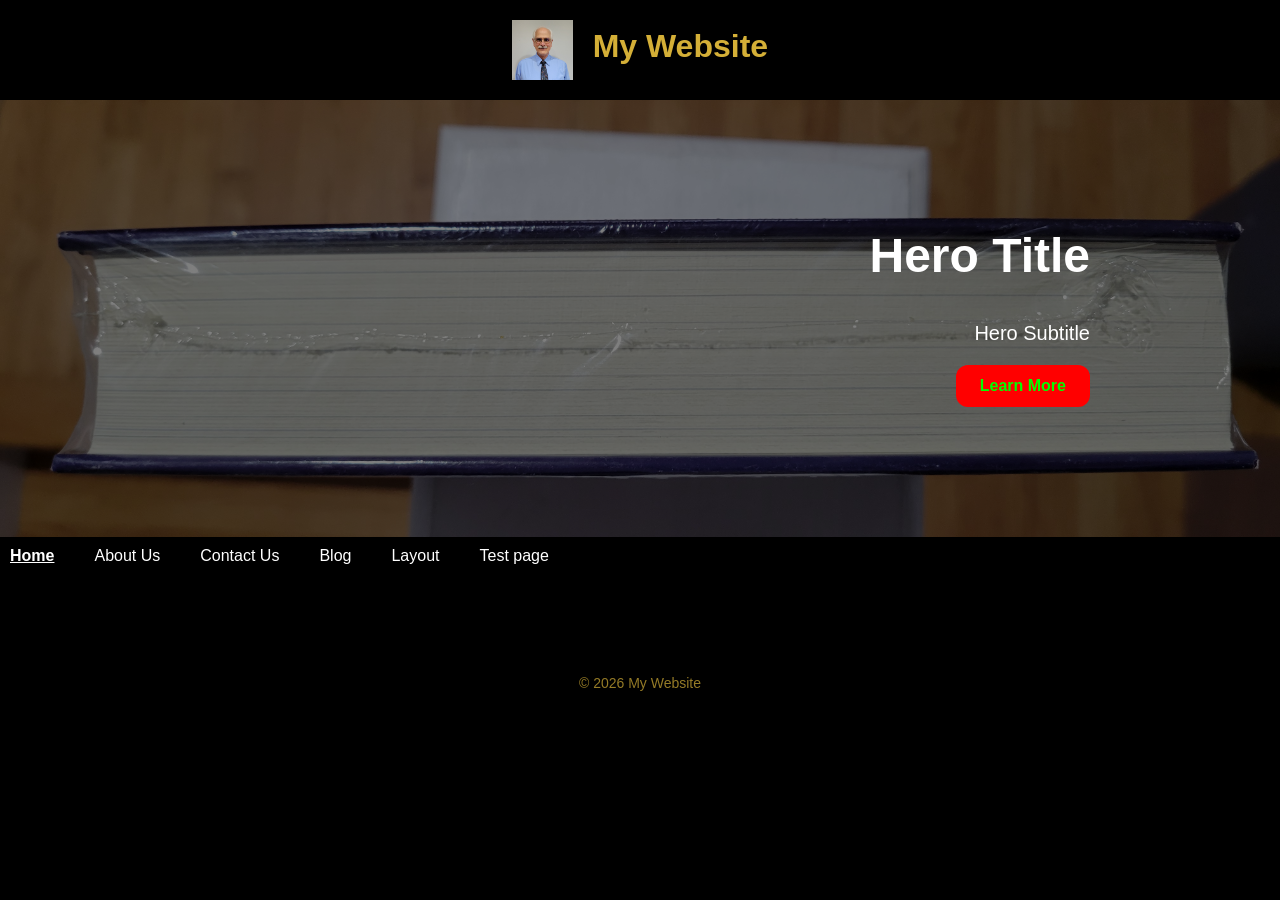
==== index.html @ e1ee7864 "changed spacing" ====
<!DOCTYPE html>
<html lang="en">
<head>
    <meta charset="UTF-8">
    <meta name="viewport" content="width=device-width, initial-scale=1.0">
    <title>My Website</title>
    <link rel="stylesheet" href="base.css?v=639138533425248418">
    <link rel="stylesheet" href="style.css?v=639138533425248418">
    <link rel="stylesheet" href="custom.css?v=639138533425248418">
</head>
<body>

    
<header class="site-header">
    <div class="site-header-inner header-logo-left">
        
<div class="site-logo">
    <img src="assets/images/20251204_155858(1).jpg" alt="Logo">
</div>

        <div class="site-header-text">
            <h1>My Website</h1>
            <p></p>
        </div>
    </div>
</header>

    
<section class="hero hero-tall hero-align-right" style="background-image: url('assets/images/20260126_101650.jpg');">
    <div class="hero-overlay" style="background: rgba(0, 0, 0, 0.5);"></div>

    <div class="hero-inner">
        <h1>Hero Title</h1>
        <p>Hero Subtitle</p>
 <a href="#" class="site-button button-solid">Learn More</a>
    </div>
</section>

    <nav class="menu-top menu-align-left menu-sticky menu-spacing-wide">
    <a href="index.html" class="active">Home</a>
<a href="about-us.html">About Us</a>
<a href="contact-us.html">Contact Us</a>
<a href="blog.html">Blog</a>
<a href="layout.html">Layout</a>
<a href="test-page.html">Test page</a>
</nav>

    <div class="content content-standard">

    </div>
    <!--</div>-->
    <footer>
        © 2026 My Website
    </footer>
</body>
</html>
---- base.css ----
* {
    box-sizing: border-box;
}

body {
    margin: 0;
    font-family: Arial, sans-serif;
    text-align: center;
}

a {
    text-decoration: none;
}

.menu-top {
    display: flex;
    gap: 20px;
    padding: 10px;
    width: 100%;
}

.menu-align-left {
    justify-content: flex-start;
}

.menu-align-center {
    justify-content: center;
}

.menu-align-right {
    justify-content: flex-end;
}

.menu-sticky {
    position: sticky;
    top: 0;
    z-index: 1000;
}

.layout {
    display: flex;
}

.menu-side {
    width: 200px;
    display: flex;
    flex-direction: column;
    padding: 10px;
}

    .menu-side.left {
        order: 0;
        text-align: left;
    }

    .menu-side.right {
        order: 1;
        text-align: right;
    }

.content {
    flex: 1;
    width: 100%;
    margin-left: auto;
    margin-right: auto;
    padding: 20px;
}

.content-narrow {
    max-width: 700px;
}

.content-standard {
    max-width: 950px;
}

.content-wide {
    max-width: 1200px;
}

.hero-button {
    display: inline-block;
    padding: 12px 22px;
    text-decoration: none;
    border: 1px solid currentColor;
    border-radius: 6px;
}

.content-image {
    max-width: 100%;
    height: auto;
    display: block;
    margin: 20px 0;
    border-radius: 8px;
}

footer {
    margin-top: 40px;
    padding: 20px;
    text-align: center;
    font-size: 14px;
    opacity: 0.7;
}

@media (max-width: 768px) {
    .layout {
        display: block;
    }

    .menu-side {
        width: 100%;
    }

    .content {
        max-width: 100%;
        padding: 15px;
    }
}

.menu-spacing-tight {
    gap: 10px;
}

.menu-spacing-normal {
    gap: 20px;
}

.menu-spacing-wide {
    gap: 40px;
}

.site-header {
    width: 100%;
    padding: 20px;
    text-align: center;
}

.site-header {
    width: 100%;
    padding: 20px;
}

.site-header-inner {
    display: flex;
    align-items: center;
    justify-content: center;
    gap: 20px;
}

.site-header-text h1 {
    margin: 0;
}

.site-header-text p {
    margin: 6px 0 0;
}

.site-logo-placeholder {
    width: 80px;
    height: 80px;
    border: 1px dashed currentColor;
    display: flex;
    align-items: center;
    justify-content: center;
}

.header-text-only .site-logo-placeholder {
    display: none;
}

.header-logo-left {
    flex-direction: row;
}

.header-logo-right {
    flex-direction: row-reverse;
}

.site-logo img {
    max-height: 60px;
    width: auto;
}

.site-logo {
    display: flex;
    align-items: center;
}

a.active {
    font-weight: bold;
    text-decoration: underline;
}

.hero {
    padding: 80px 20px;
    text-align: center;
    background-size: cover;
    background-position: center;
    background-repeat: no-repeat;
}

.hero {
    position: relative;
    color: white;
    padding: 80px 20px;
}

.hero-overlay {
    position: absolute;
    top: 0;
    left: 0;
    right: 0;
    bottom: 0;
    background: rgba(0, 0, 0, 0.5); /* darkness level */
    z-index: 1;
}

.hero-inner {
    position: relative;
    z-index: 2;
    max-width: 900px;
    margin: 0 auto;
    display: flex;
    flex-direction: column;
    gap: 16px;
}

    .hero-inner h1 {
        font-size: 3rem;
        line-height: 1.1;
        margin: 0 0 18px;
    }

    .hero-inner p {
        font-size: 1.25rem;
        line-height: 1.6;
        max-width: 700px;
        margin-top: 0;
        margin-bottom: 0;
    }

@media (max-width: 768px) {
    .hero-short {
        padding-top: 40px;
        padding-bottom: 40px;
    }

    .hero-medium {
        padding-top: 60px;
        padding-bottom: 60px;
    }

    .hero-tall {
        padding-top: 90px;
        padding-bottom: 90px;
    }

    .hero-inner h1 {
        font-size: 2.2rem;
    }

    .hero-inner p {
        font-size: 1.05rem;
    }
}

.hero-short {
    padding-top: 50px;
    padding-bottom: 50px;
}

.hero-medium {
    padding-top: 80px;
    padding-bottom: 80px;
}

.hero-tall {
    padding-top: 130px;
    padding-bottom: 130px;
}

.hero-align-left .hero-inner {
    align-items: flex-start;
    text-align: left;
}

.hero-align-center .hero-inner {
    align-items: center;
    text-align: center;
}

.hero-align-right .hero-inner {
    align-items: flex-end;
    text-align: right;
}

.site-button {
    display: inline-block;
    padding: 12px 24px;
    font-weight: bold;
    text-decoration: none;
    border-radius: 6px;
    transition: all 0.2s ease;
}

.button-solid {
    background-color: gold;
    color: black;
}

.button-outline {
    border: 2px solid gold;
    color: gold;
    background: transparent;
}

.button-ghost {
    color: white;
    background: transparent;
}

.site-button {
    display: inline-block;
    padding: 12px 24px;
    font-weight: bold;
    text-decoration: none;
    border-radius: 6px;
    transition: all 0.2s ease;
}

/* SOLID */
.button-solid {
    background-color: gold;
    color: black;
}

    .button-solid:hover {
        background-color: #e6c200;
    }

/* OUTLINE */
.button-outline {
    border: 2px solid gold;
    color: gold;
    background: transparent;
}

    .button-outline:hover {
        background-color: gold;
        color: black;
    }

/* GHOST */
.button-ghost {
    color: white;
    background: transparent;
}

.button-ghost:hover {
    text-decoration: underline;
}

.content-section {
    padding: 40px 0;
    border-top: 1px solid rgba(255, 255, 255, 0.15);
}

    .content-section h2 {
        margin: 0 0 16px;
    }

    .content-section p {
        margin: 0 0 20px;
        line-height: 1.6;
    }

.content-image {
    max-width: 100%;
    height: auto;
    margin-bottom: 20px;
}

.section-row {
    display: flex;
    gap: 20px;
    align-items: center;
}

    .section-row img {
        max-width: 300px;
    }

/* =========================================
   SECTION TEMPLATES
========================================= */

.section-template-hero {
    text-align: center;
    padding: 90px 35px;
    border-radius: 18px;
    background: rgba(255, 255, 255, 0.06);
    margin: 40px 0;
}

    .section-template-hero h2 {
        font-size: 3rem;
        margin-bottom: 20px;
    }

    .section-template-hero p {
        font-size: 1.25rem;
        max-width: 700px;
        margin: 0 auto 30px auto;
    }

.section-template-cta {
    text-align: center;
    padding: 55px 35px;
    border-radius: 18px;
    border: 2px solid rgba(255, 255, 255, 0.2);
    background: rgba(255, 255, 255, 0.04);
    margin: 40px 0;
}

    .section-template-cta h2 {
        font-size: 2.2rem;
        margin-bottom: 15px;
    }

    .section-template-cta p {
        font-size: 1.1rem;
        margin-bottom: 25px;
    }

.section-template-image-left {
    padding: 45px 0;
}

.section-template-image-left .section-row {
    align-items: center;
    gap: 45px;
 }

.animate-fade-in {
    animation-name: fadeIn;
    animation-timing-function: ease;
    animation-fill-mode: both;
}

.animate-slide-up {
    animation-name: slideUp;
    animation-timing-function: ease;
    animation-fill-mode: both;
}

.animate-zoom-in {
    animation-name: zoomIn;
    animation-timing-function: ease;
    animation-fill-mode: both;
}

@keyframes fadeIn {
    from {
        opacity: 0;
    }

    to {
        opacity: 1;
    }
}

@keyframes slideUp {
    from {
        opacity: 0;
        transform: translateY(40px);
    }

    to {
        opacity: 1;
        transform: translateY(0);
    }
}

@keyframes zoomIn {
    from {
        opacity: 0;
        transform: scale(0.9);
    }

    to {
        opacity: 1;
        transform: scale(1);
    }
}

/* =========================================
   RESPONSIVE / MOBILE
========================================= */

@media (max-width: 768px) {
    /* Layout */
    .layout {
        display: block;
    }

    .menu-side {
        width: 100%;
    }

    .content {
        max-width: 100%;
        padding: 15px;
    }

    /* Hero */
    .hero-short {
        padding-top: 40px;
        padding-bottom: 40px;
    }

    .hero-medium {
        padding-top: 60px;
        padding-bottom: 60px;
    }

    .hero-tall {
        padding-top: 90px;
        padding-bottom: 90px;
    }

    .hero-inner h1 {
        font-size: 2.2rem;
    }

    .hero-inner p {
        font-size: 1.05rem;
    }

    /* Section visibility */
    .hide-mobile {
        display: none !important;
    }

    .hide-image-mobile {
        display: none !important;
    }

    /* Section mobile layout */
    .content-section {
        padding: var(--mobile-padding) !important;
        text-align: var(--mobile-text-align) !important;
        min-height: var(--mobile-min-height) !important;
        margin-bottom: var(--mobile-margin-bottom) !important;
        background-position: var(--mobile-background-position) !important;
    }

    .stack-mobile .section-row {
        flex-direction: column !important;
    }

    /* Section mobile typography */
    .content-section h2 {
        font-size: var(--mobile-title-font-size) !important;
    }

    .content-section p {
        font-size: var(--mobile-text-font-size) !important;
    }

    /* Section mobile images */
    .content-section .content-image {
        width: var(--mobile-image-width) !important;
        max-width: 100%;
        height: auto;
    }

    /* Section mobile buttons */
    .content-section .site-button {
        display: block;
        text-align: center;
    }

    .content-section.mobile-button-align-left .site-button {
        margin-left: 0 !important;
        margin-right: auto !important;
    }

    .content-section.mobile-button-align-center .site-button {
        margin-left: auto !important;
        margin-right: auto !important;
    }

    .content-section.mobile-button-align-right .site-button {
        margin-left: auto !important;
        margin-right: 0 !important;
    }

    /* Custom mobile width */
    .content-section[style*="--mobile-button-width"] .site-button {
        width: var(--mobile-button-width) !important;
    }
}
---- style.css ----
body {
    background-color: #000000;
    color: #d4af37;
}

a {
    color: #ffffff;
}

.menu-top,
.menu-side,
.menu-sticky {
    background-color: #000000;
}

footer {
    background-color: #000000;
    color: #d4af37;
}
---- custom.css ----
.site-button {
    border-radius: 12px;
}

/* SOLID */
.site-button.button-solid {
    background-color: Red;
    color: Lime;
}

.site-button.button-solid:hover {
    background-color: Yellow;
}

/* OUTLINE */
.site-button.button-outline {
    border-color: Red;
    color: Red;
    background: transparent;
}

.site-button.button-outline:hover {
    background-color: Yellow;
    color: Lime;
}

/* GHOST */
.site-button.button-ghost {
    color: Lime;
    background: transparent;
}

.site-button.button-ghost:hover {
    color: Yellow;
    text-decoration: underline;
}
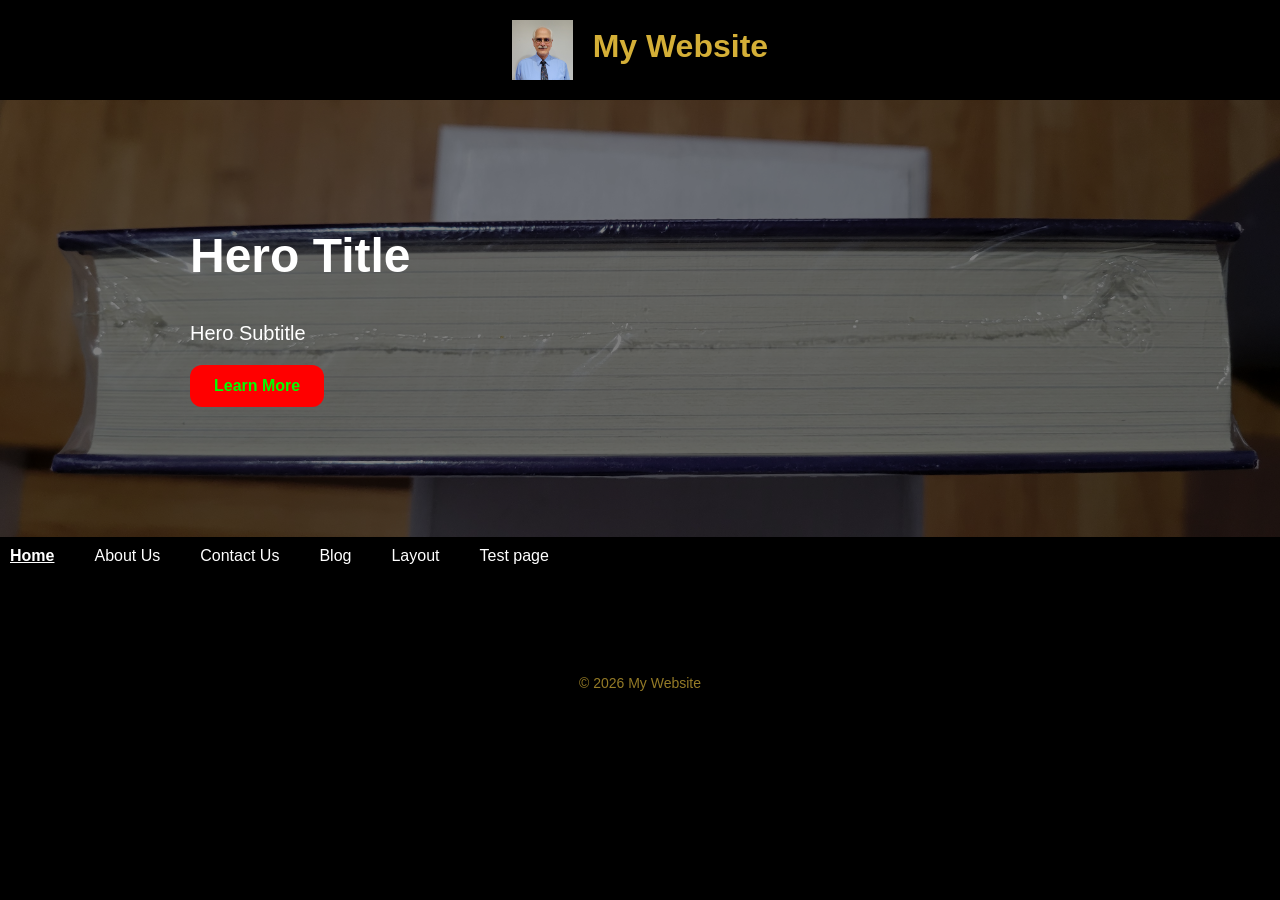
==== commit 3504be54: "moved one button" ====
--- a/index.html
+++ b/index.html
@@ -4,9 +4,9 @@
     <meta charset="UTF-8">
     <meta name="viewport" content="width=device-width, initial-scale=1.0">
     <title>My Website</title>
-    <link rel="stylesheet" href="base.css?v=639138533425248418">
-    <link rel="stylesheet" href="style.css?v=639138533425248418">
-    <link rel="stylesheet" href="custom.css?v=639138533425248418">
+    <link rel="stylesheet" href="base.css?v=639138552689525630">
+    <link rel="stylesheet" href="style.css?v=639138552689525630">
+    <link rel="stylesheet" href="custom.css?v=639138552689525630">
 </head>
 <body>
 
@@ -26,7 +26,7 @@
 </header>
 
     
-<section class="hero hero-tall hero-align-right" style="background-image: url('assets/images/20260126_101650.jpg');">
+<section class="hero hero-tall hero-align-left" style="background-image: url('assets/images/20260126_101650.jpg');">
     <div class="hero-overlay" style="background: rgba(0, 0, 0, 0.5);"></div>
 
     <div class="hero-inner">
--- a/base.css
+++ b/base.css
@@ -558,6 +558,10 @@
         flex-direction: column !important;
     }
 
+        .stack-mobile .section-row > div {
+            width: 100%;
+        }
+
     /* Section mobile typography */
     .content-section h2 {
         font-size: var(--mobile-title-font-size) !important;
@@ -577,25 +581,27 @@
     /* Section mobile buttons */
     .content-section .site-button {
         display: block;
+        width: fit-content;
+        margin-left: auto;
+        margin-right: auto;
         text-align: center;
     }
 
     .content-section.mobile-button-align-left .site-button {
-        margin-left: 0 !important;
-        margin-right: auto !important;
+        margin-left: 0;
+        margin-right: auto;
     }
 
     .content-section.mobile-button-align-center .site-button {
-        margin-left: auto !important;
-        margin-right: auto !important;
+        margin-left: auto;
+        margin-right: auto;
     }
 
     .content-section.mobile-button-align-right .site-button {
-        margin-left: auto !important;
-        margin-right: 0 !important;
-    }
-
-    /* Custom mobile width */
+        margin-left: auto;
+        margin-right: 0;
+    }
+
     .content-section[style*="--mobile-button-width"] .site-button {
         width: var(--mobile-button-width) !important;
     }
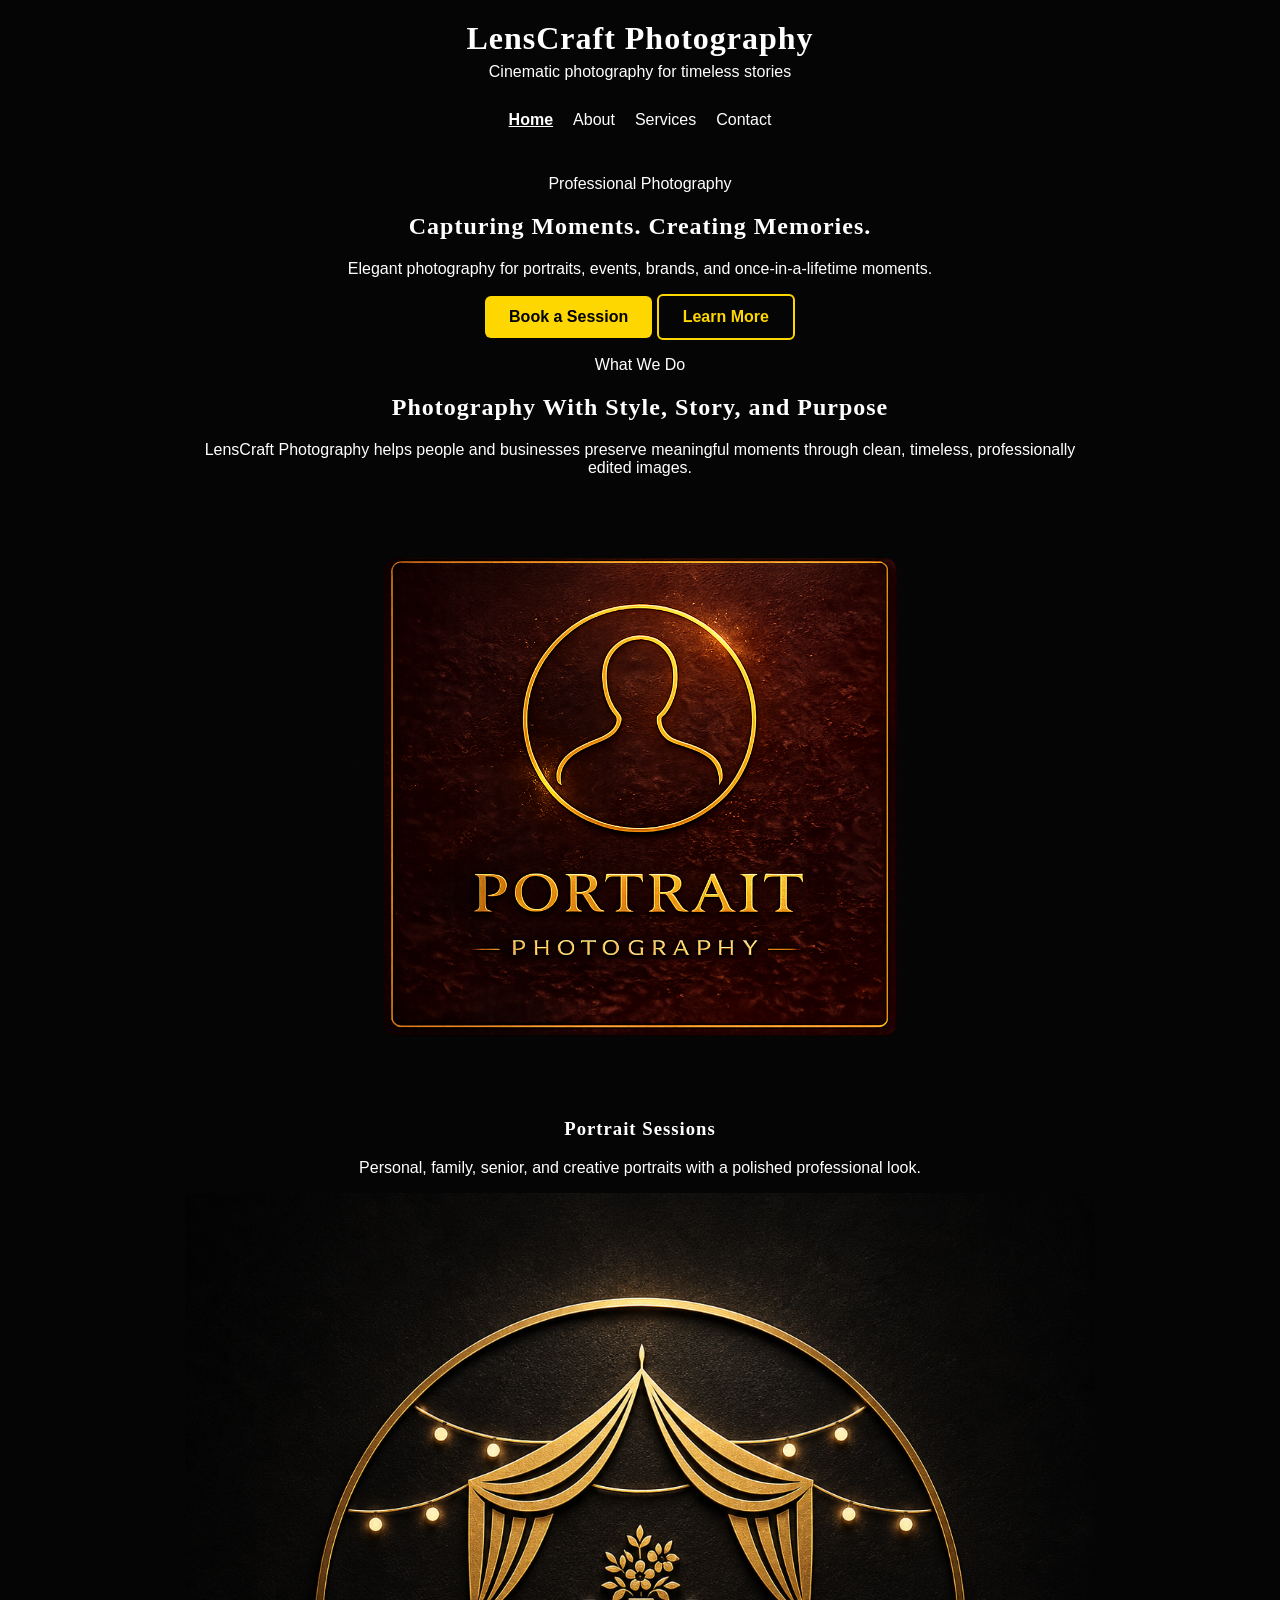
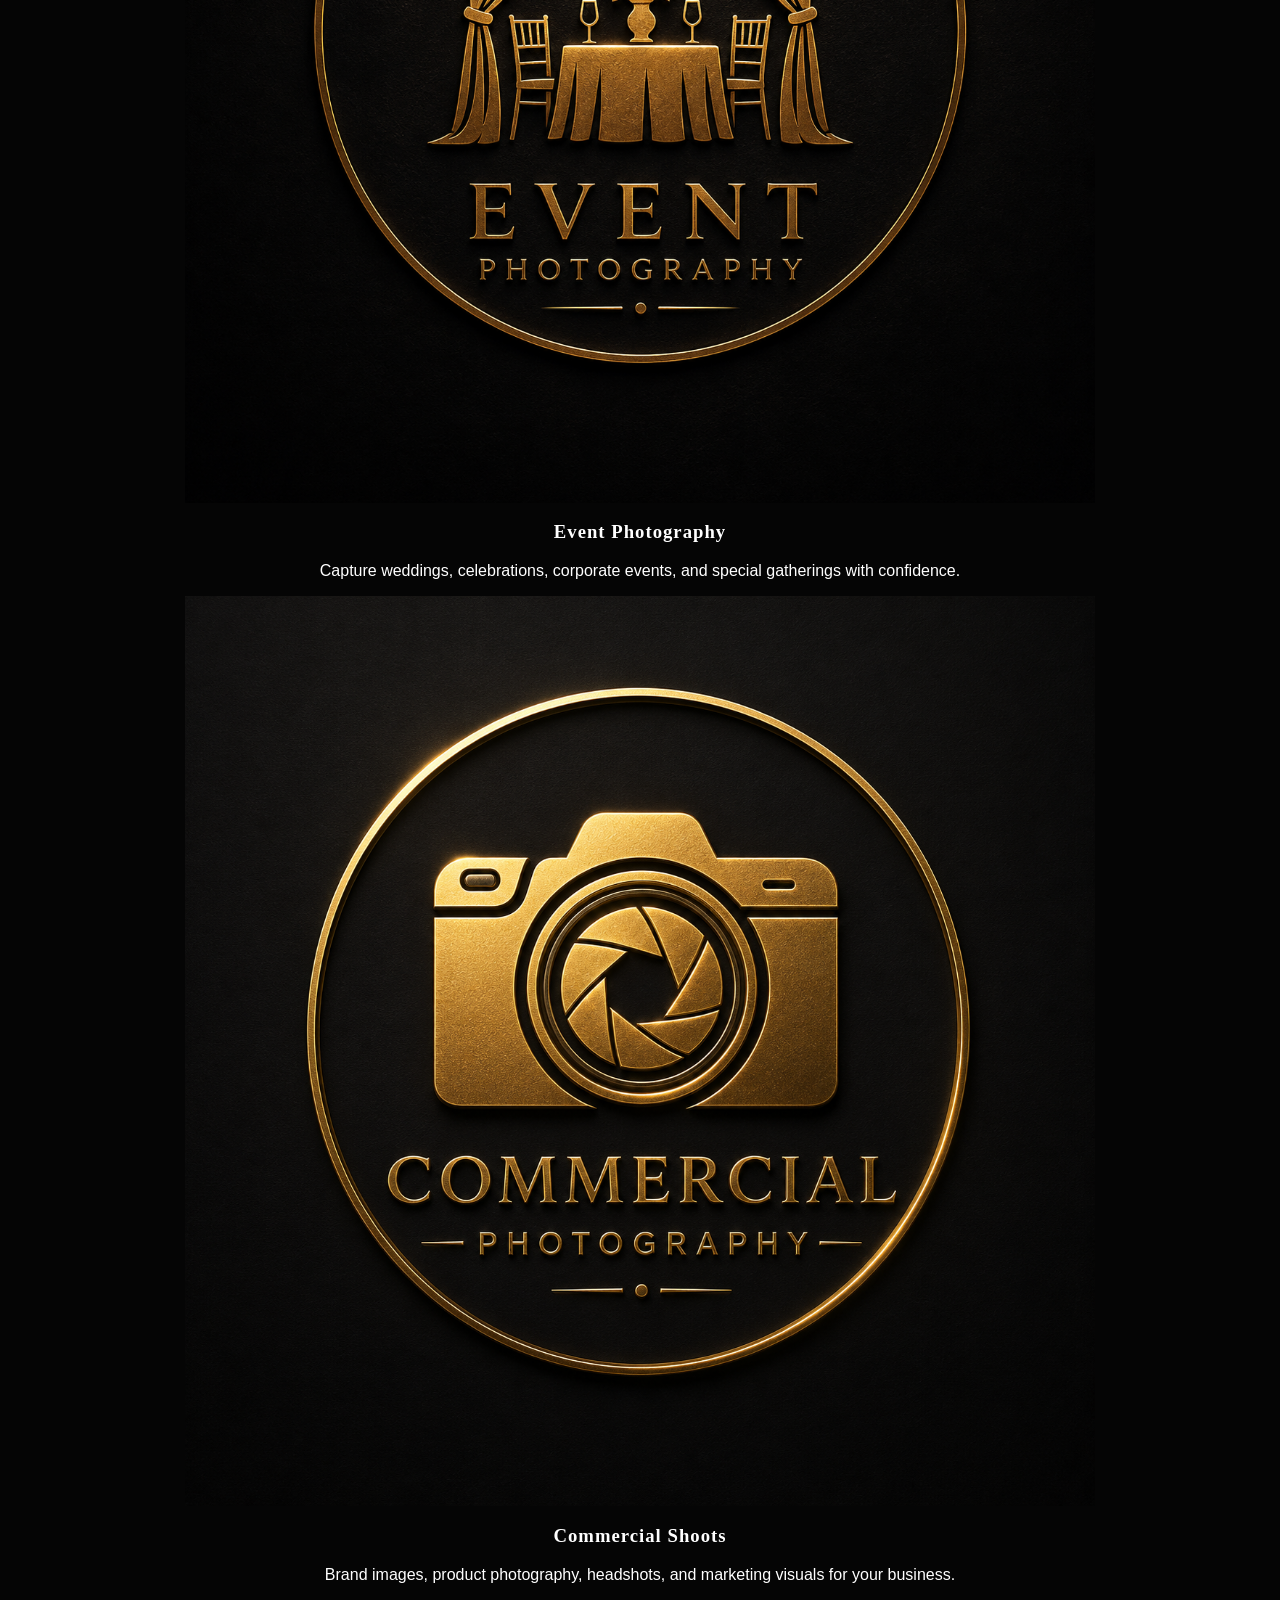
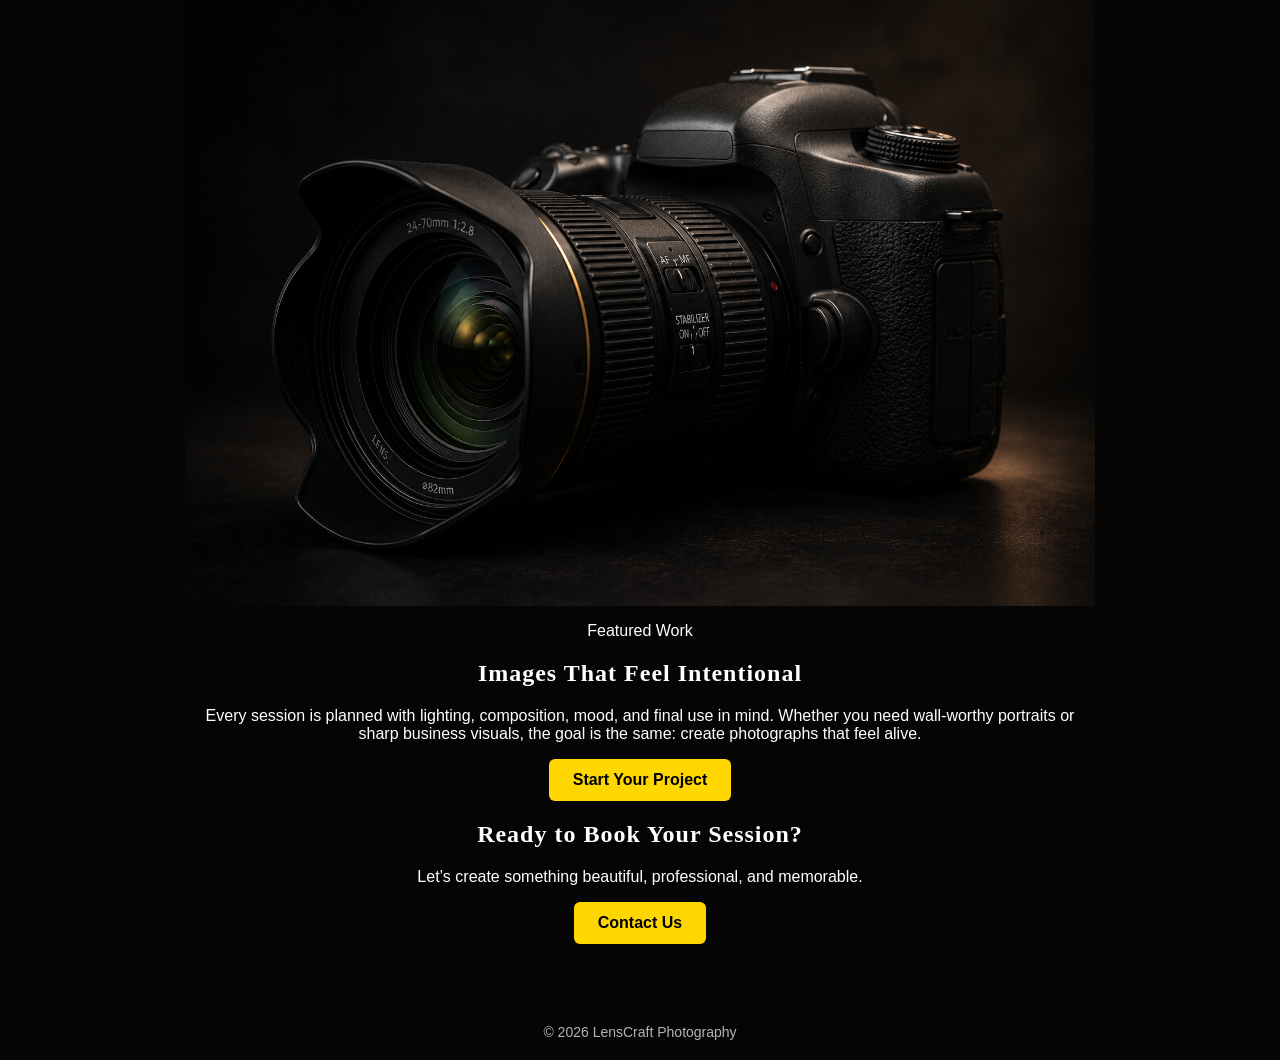
==== commit dfdbd454: "PhotographyStudio test" ====
--- a/index.html
+++ b/index.html
@@ -1,56 +1,112 @@
+
 <!DOCTYPE html>
 <html lang="en">
 <head>
     <meta charset="UTF-8">
     <meta name="viewport" content="width=device-width, initial-scale=1.0">
-    <title>My Website</title>
-    <link rel="stylesheet" href="base.css?v=639138552689525630">
-    <link rel="stylesheet" href="style.css?v=639138552689525630">
-    <link rel="stylesheet" href="custom.css?v=639138552689525630">
+    <title>LensCraft Photography - Home</title>
+    <link rel="stylesheet" href="base.css?v=639147307609682410">
+    <link rel="stylesheet" href="style.css?v=639147307609682410">
+    <link rel="stylesheet" href="custom.css?v=639147307609682410">
+
+
+
 </head>
 <body>
 
-    
+
+
 <header class="site-header">
-    <div class="site-header-inner header-logo-left">
+    <div class="site-header-inner header-text-only">
         
-<div class="site-logo">
-    <img src="assets/images/20251204_155858(1).jpg" alt="Logo">
-</div>
 
         <div class="site-header-text">
-            <h1>My Website</h1>
-            <p></p>
+            <h1>LensCraft Photography</h1>
+            <p>Cinematic photography for timeless stories</p>
         </div>
     </div>
 </header>
 
-    
-<section class="hero hero-tall hero-align-left" style="background-image: url('assets/images/20260126_101650.jpg');">
-    <div class="hero-overlay" style="background: rgba(0, 0, 0, 0.5);"></div>
-
-    <div class="hero-inner">
-        <h1>Hero Title</h1>
-        <p>Hero Subtitle</p>
- <a href="#" class="site-button button-solid">Learn More</a>
+<div class="layout-top">
+    <nav class="menu-top menu-align-center  menu-spacing-normal">
+    <a href="index.html" class="active">Home</a>
+<a href="about.html">About</a>
+<a href="services.html">Services</a>
+<a href="contact.html">Contact</a>
+</nav>
+    <div class="content content-standard">
+        <section class="sample-hero photography-hero">
+    <div class="sample-hero-overlay"></div>
+    <div class="sample-hero-content">
+        <p class="eyebrow">Professional Photography</p>
+        <h1>Capturing Moments. Creating Memories.</h1>
+        <p class="hero-text">
+            Elegant photography for portraits, events, brands, and once-in-a-lifetime moments.
+        </p>
+        <div class="button-row">
+            <a href="contact.html" class="site-button button-solid">Book a Session</a>
+            <a href="about.html" class="site-button button-outline">Learn More</a>
+        </div>
     </div>
 </section>
 
-    <nav class="menu-top menu-align-left menu-sticky menu-spacing-wide">
-    <a href="index.html" class="active">Home</a>
-<a href="about-us.html">About Us</a>
-<a href="contact-us.html">Contact Us</a>
-<a href="blog.html">Blog</a>
-<a href="layout.html">Layout</a>
-<a href="test-page.html">Test page</a>
-</nav>
+<section class="sample-section intro-section">
+    <p class="eyebrow">What We Do</p>
+    <h2>Photography With Style, Story, and Purpose</h2>
+    <p>
+        LensCraft Photography helps people and businesses preserve meaningful moments through clean,
+        timeless, professionally edited images.
+    </p>
+</section>
 
-    <div class="content content-standard">
+<section class="sample-card-grid">
+    <div class="sample-card">
+        <img src="assets/images/photography-icon-portrait-001.png" alt="Portrait icon">
+        <h3>Portrait Sessions</h3>
+        <p>Personal, family, senior, and creative portraits with a polished professional look.</p>
+    </div>
 
+    <div class="sample-card">
+        <img src="assets/images/photography-icon-event-001.png" alt="Event icon">
+        <h3>Event Photography</h3>
+        <p>Capture weddings, celebrations, corporate events, and special gatherings with confidence.</p>
     </div>
-    <!--</div>-->
-    <footer>
-        © 2026 My Website
-    </footer>
+
+    <div class="sample-card">
+        <img src="assets/images/photography-icon-commercial-001.png" alt="Commercial icon">
+        <h3>Commercial Shoots</h3>
+        <p>Brand images, product photography, headshots, and marketing visuals for your business.</p>
+    </div>
+</section>
+
+<section class="sample-split">
+    <div>
+        <img src="assets/images/photography-content-camera-001.png" alt="Professional camera">
+    </div>
+    <div>
+        <p class="eyebrow">Featured Work</p>
+        <h2>Images That Feel Intentional</h2>
+        <p>
+            Every session is planned with lighting, composition, mood, and final use in mind.
+            Whether you need wall-worthy portraits or sharp business visuals, the goal is the same:
+            create photographs that feel alive.
+        </p>
+        <a href="contact.html" class="site-button button-solid">Start Your Project</a>
+    </div>
+</section>
+
+<section class="sample-cta">
+    <h2>Ready to Book Your Session?</h2>
+    <p>Let’s create something beautiful, professional, and memorable.</p>
+    <a href="contact.html" class="site-button button-solid">Contact Us</a>
+</section>
+        
+    </div>
+</div>
+
+<footer>
+    © 2026 LensCraft Photography
+</footer>
+
 </body>
 </html>
--- a/base.css
+++ b/base.css
@@ -605,4 +605,10 @@
     .content-section[style*="--mobile-button-width"] .site-button {
         width: var(--mobile-button-width) !important;
     }
+
+    @media (max-width: 768px) {
+        .content-section {
+            border-radius: var(--mobile-border-radius) !important;
+        }
+    }
 }
--- a/style.css
+++ b/style.css
@@ -1,19 +1,33 @@
+:root {
+    --color-black: #050505;
+    --color-charcoal: #111111;
+    --color-charcoal-soft: #1a1a1a;
+    --color-gold: #c9a24a;
+    --color-gold-light: #e4c878;
+    --color-white: #ffffff;
+    --color-muted: #c8c8c8;
+
+    --font-heading: Georgia, "Times New Roman", serif;
+    --font-body: Arial, Helvetica, sans-serif;
+}
+
 body {
-    background-color: #000000;
-    color: #d4af37;
+    margin: 0;
+    background: var(--color-black);
+    color: var(--color-white);
+    font-family: var(--font-body);
+}
+
+h1, h2, h3 {
+    font-family: var(--font-heading);
+    letter-spacing: 1px;
 }
 
 a {
-    color: #ffffff;
+    color: inherit;
 }
 
-.menu-top,
-.menu-side,
-.menu-sticky {
-    background-color: #000000;
-}
-
-footer {
-    background-color: #000000;
-    color: #d4af37;
-}
+img {
+    max-width: 100%;
+    display: block;
+}
--- a/custom.css
+++ b/custom.css
@@ -1,37 +1,37 @@
 
 .site-button {
-    border-radius: 12px;
+    border-radius: 6px;
 }
 
 /* SOLID */
 .site-button.button-solid {
-    background-color: Red;
-    color: Lime;
+    background-color: #ffd700;
+    color: #000000;
 }
 
 .site-button.button-solid:hover {
-    background-color: Yellow;
+    background-color: #e6c200;
 }
 
 /* OUTLINE */
 .site-button.button-outline {
-    border-color: Red;
-    color: Red;
+    border-color: #ffd700;
+    color: #ffd700;
     background: transparent;
 }
 
 .site-button.button-outline:hover {
-    background-color: Yellow;
-    color: Lime;
+    background-color: #e6c200;
+    color: #000000;
 }
 
 /* GHOST */
 .site-button.button-ghost {
-    color: Lime;
+    color: #000000;
     background: transparent;
 }
 
 .site-button.button-ghost:hover {
-    color: Yellow;
+    color: #e6c200;
     text-decoration: underline;
 }
